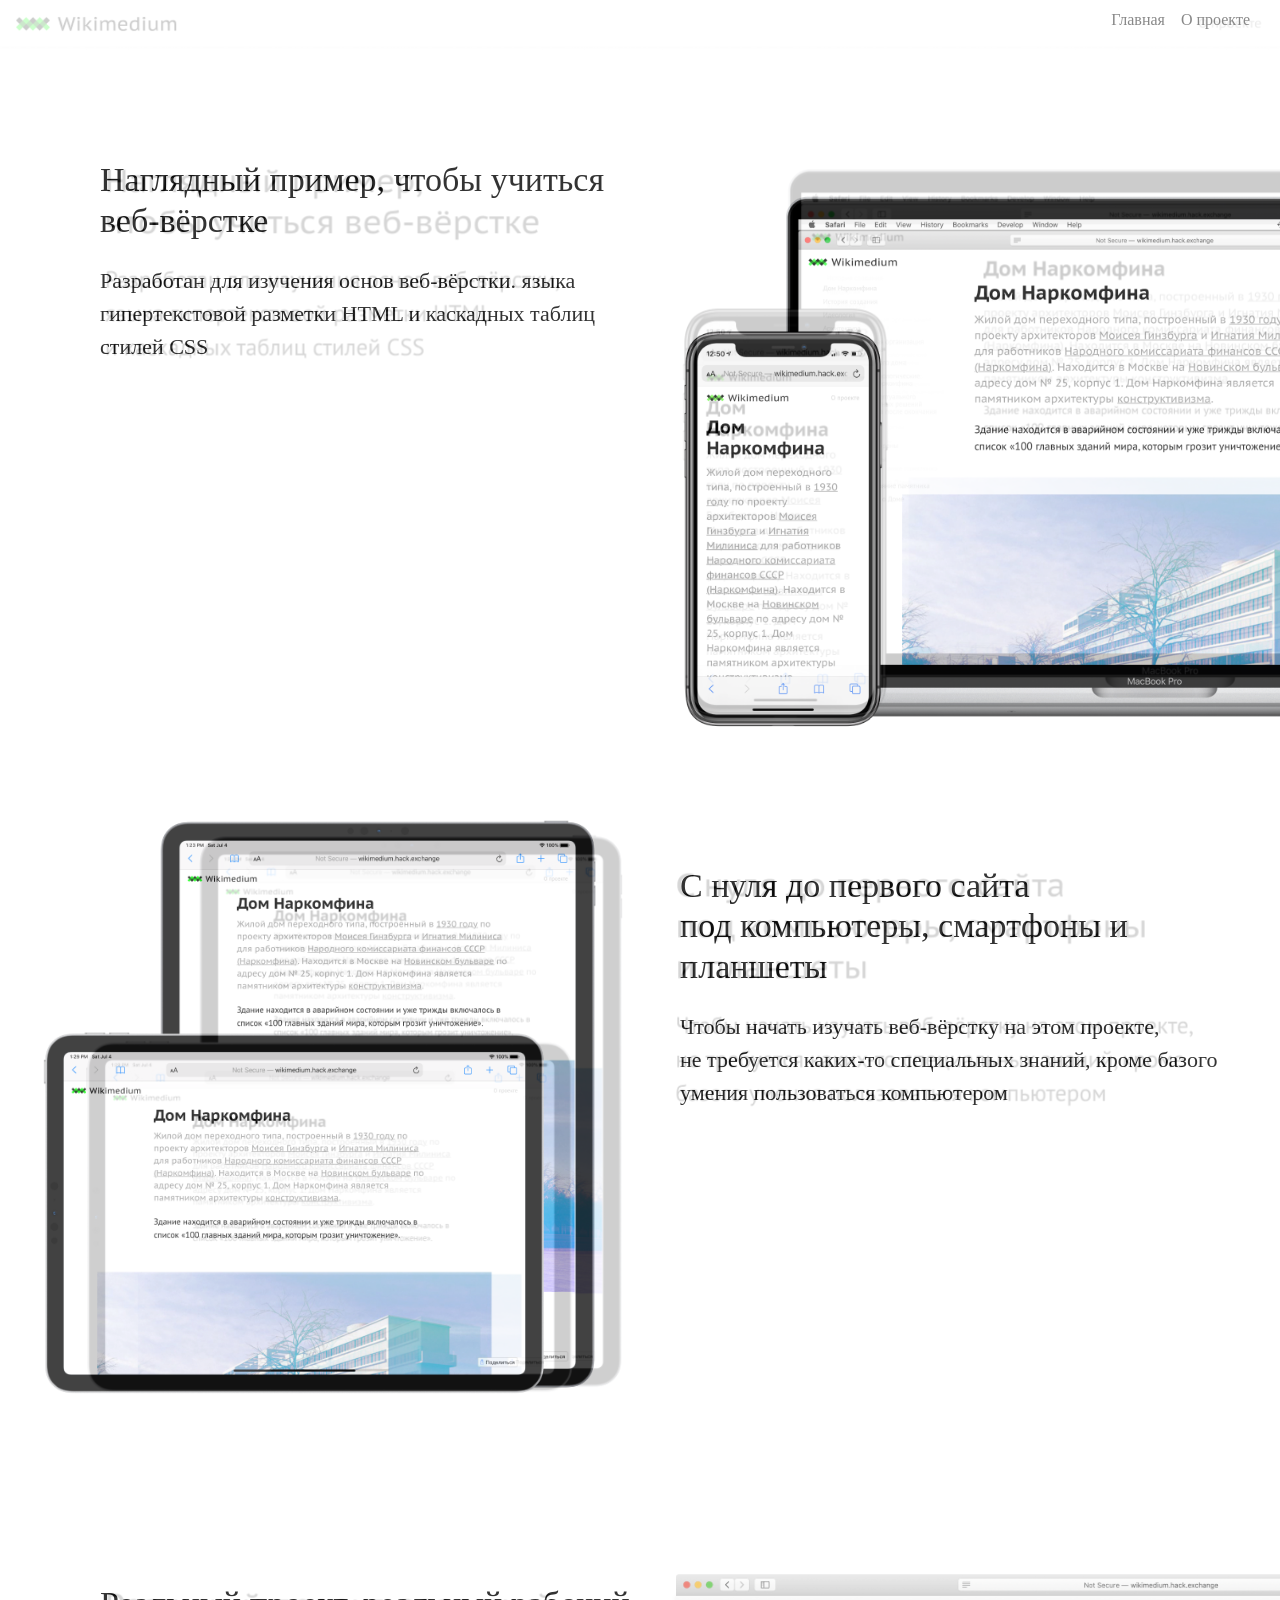
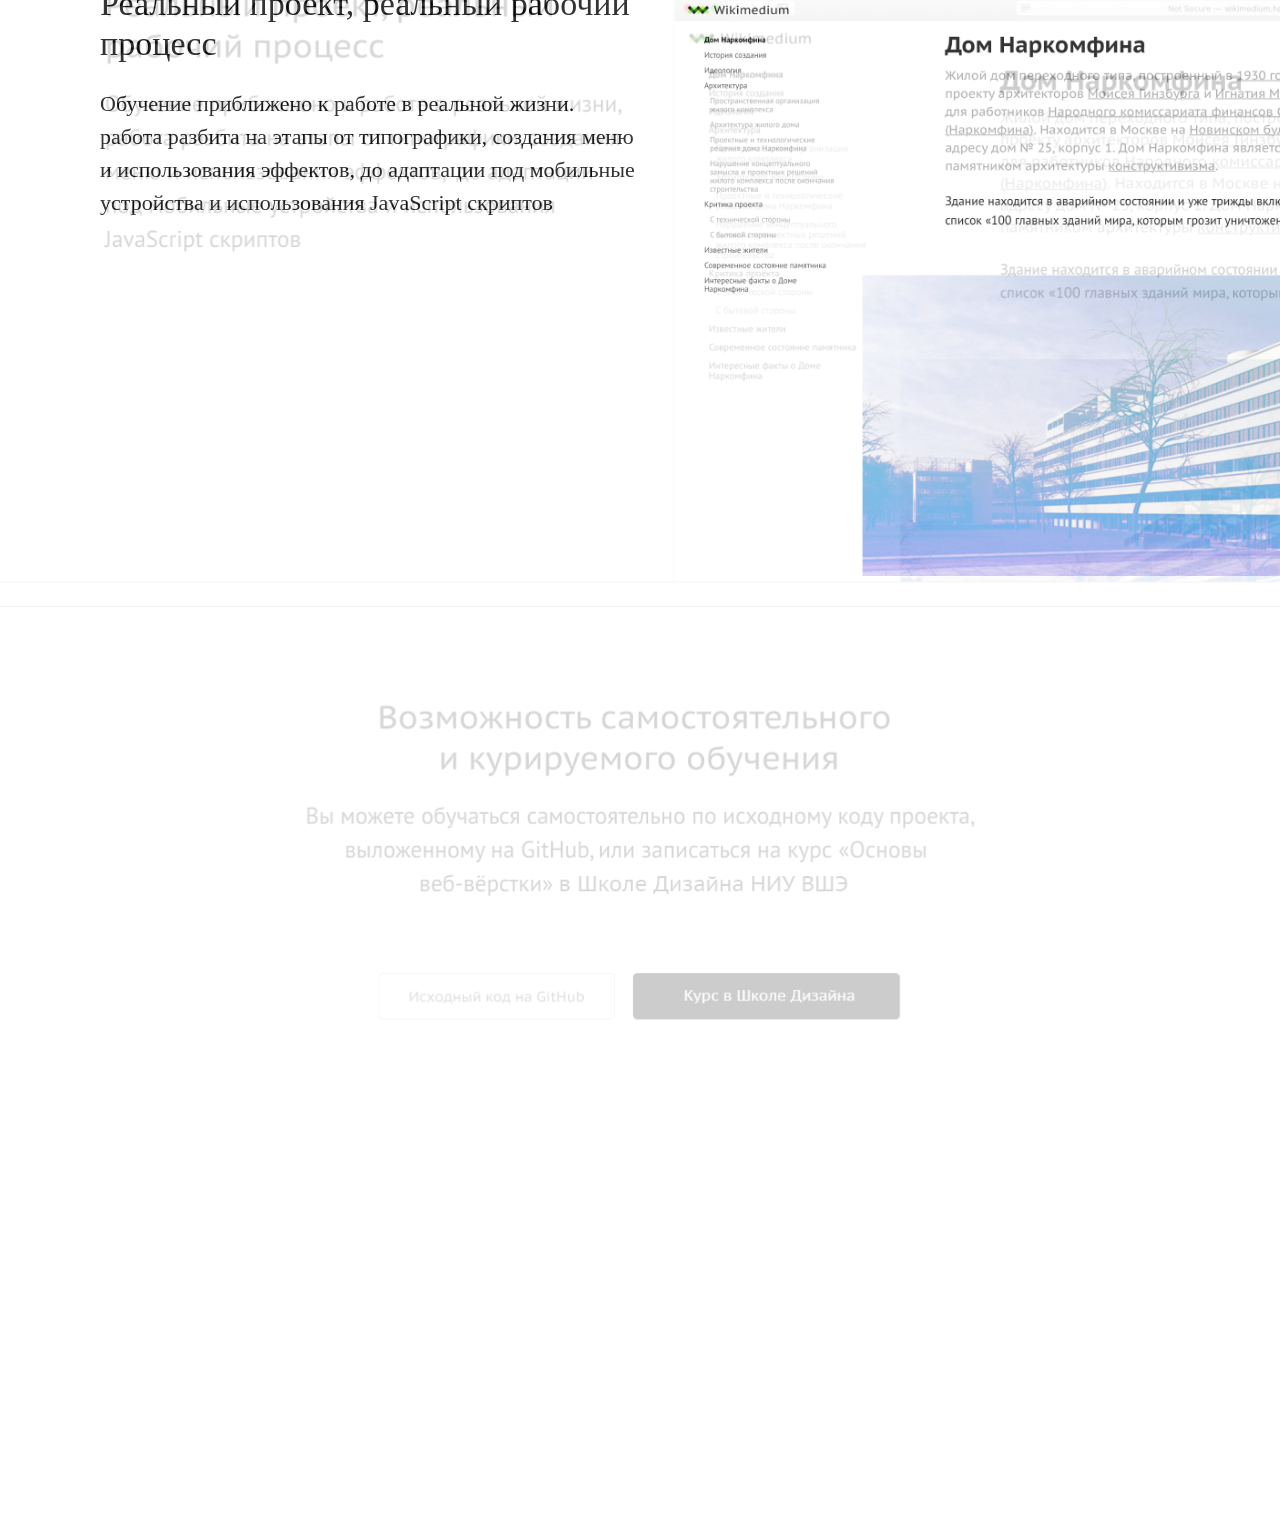
==== about.html @ 473fb977 "верстка 1-3 для about html" ====
<!doctype html>
<html lang="ru">
  <head>
    <meta charset="UTF-8" />
    <meta name="viewport" content="width=device-width, initial-scale=1.0" />
    <title>О проекте</title>
    <link rel="stylesheet" href="stylesheets/style.css" />
  </head>
  <body class="about">
    <nav class="menubar">
      <a href="index.html">Главная</a>
      <a href="about.html">О проекте</a>
    </nav>

    <main class="about-main">
      <section class="section-1">
        <div>
          <h2>Наглядный пример, чтобы учиться веб-вёрстке</h2>

          <p>
            Разработан для изучения основ веб-вёрстки. языка гипертекстовой
            разметки HTML и каскадных таблиц стилей CSS
          </p>
        </div>

        <div>
          <img
            src="images/images/about1.png"
            alt="мокап проекта Дом Наркомфина на дескопе и телефоне"
          />
        </div>
      </section>

      <section class="section-2">
        <div>
          <img
            src="images/images/about2.png"
            alt="мокап проекта Дом Наруомфина на планшетах"
          />
        </div>

        <div>
          <h2>
            С нуля до первого сайта под&nbsp;компьютеры, смартфоны и планшеты
          </h2>

          <p>
            Чтобы начать изучать веб-вёрстку на этом проекте, не&nbsp;требуется
            каких-то специальных знаний, кроме базого умения пользоваться
            компьютером
          </p>
        </div>
      </section>

      <section class="section-3">
        <div>
          <h2>Реальный проект, реальный рабочий процесс</h2>

          <p>
            Обучение приближено к работе в реальной жизни. работа разбита на
            этапы от типографики, создания меню и использования эффектов, до
            адаптации под мобильные устройства и использования JavaScript
            скриптов
          </p>
        </div>

        <div>
          <img src="images/images/about3.png" alt="мокап проекта на сайте" />
        </div>
      </section>

      <section class="section-4"></section>
    </main>
  </body>
</html>
---- stylesheets/style.css ----
@import "reset.css";
@import "fronts.css";
@import "layout.css";
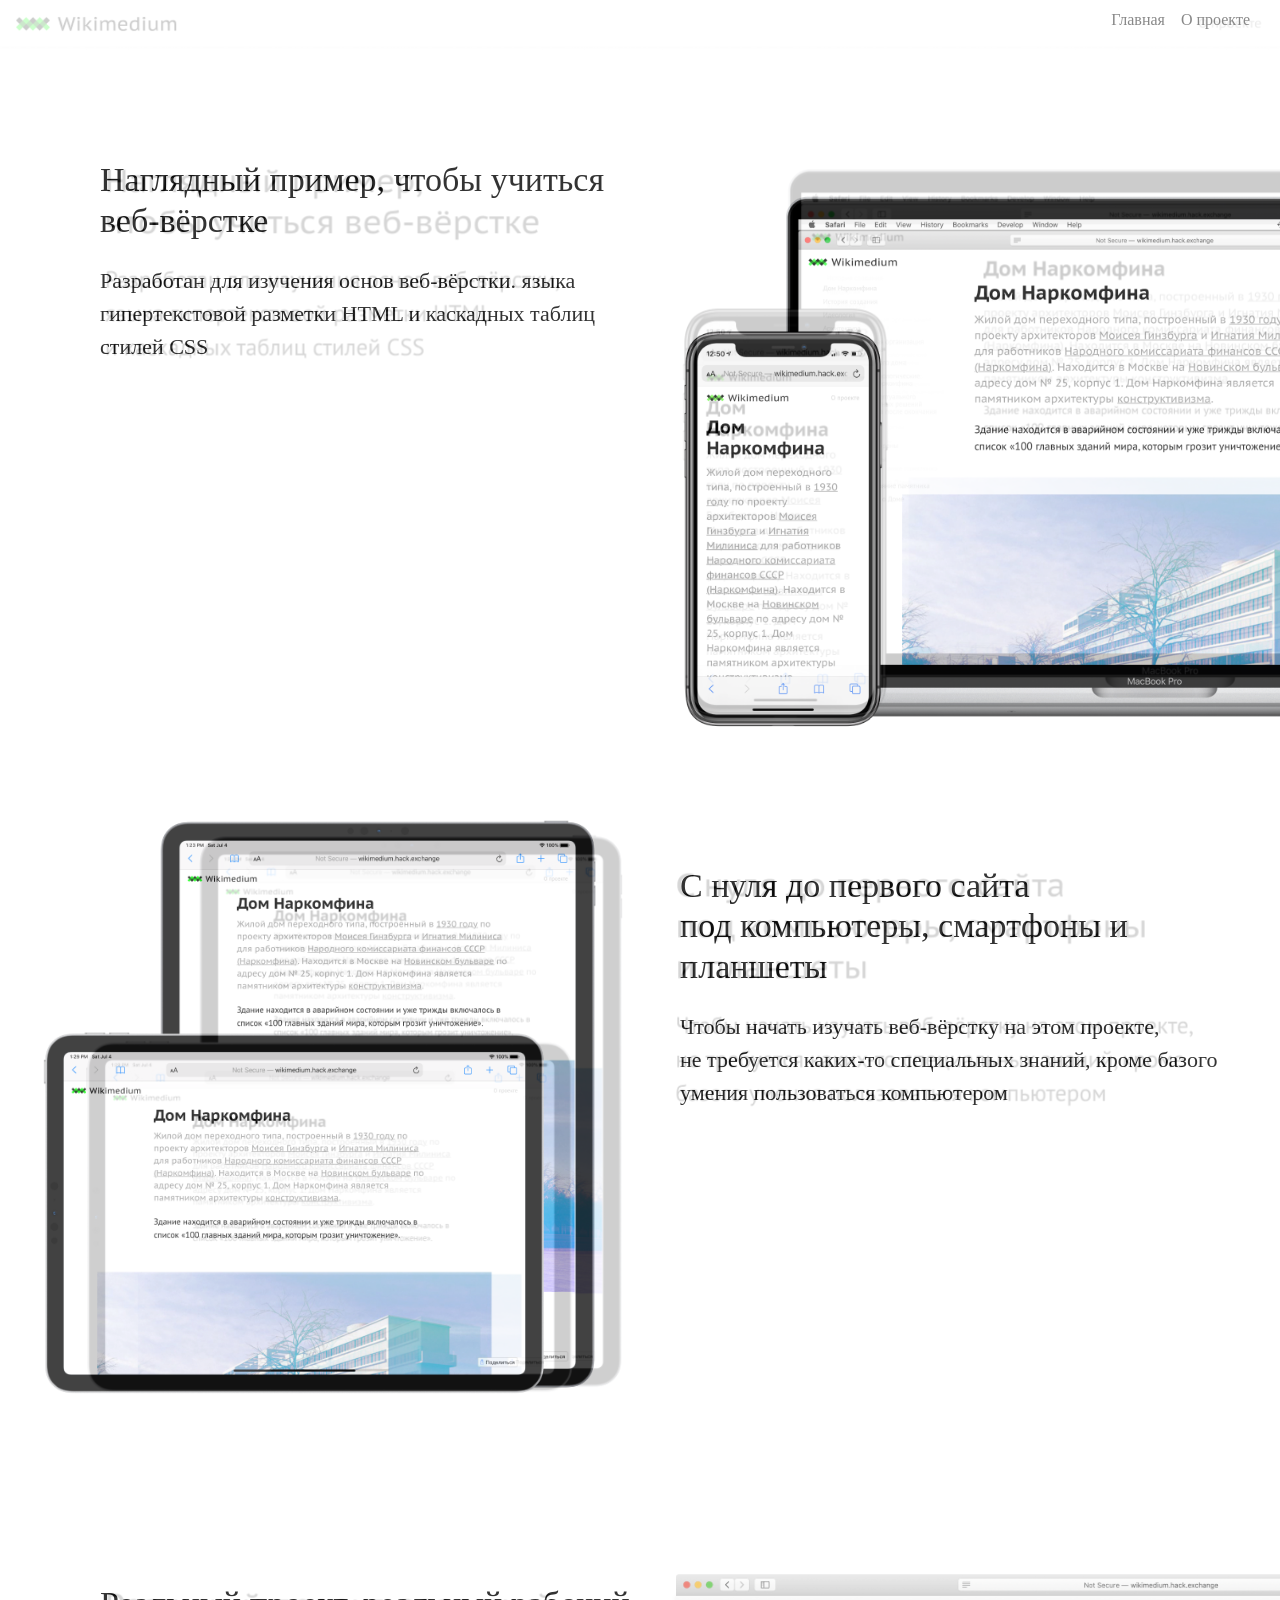
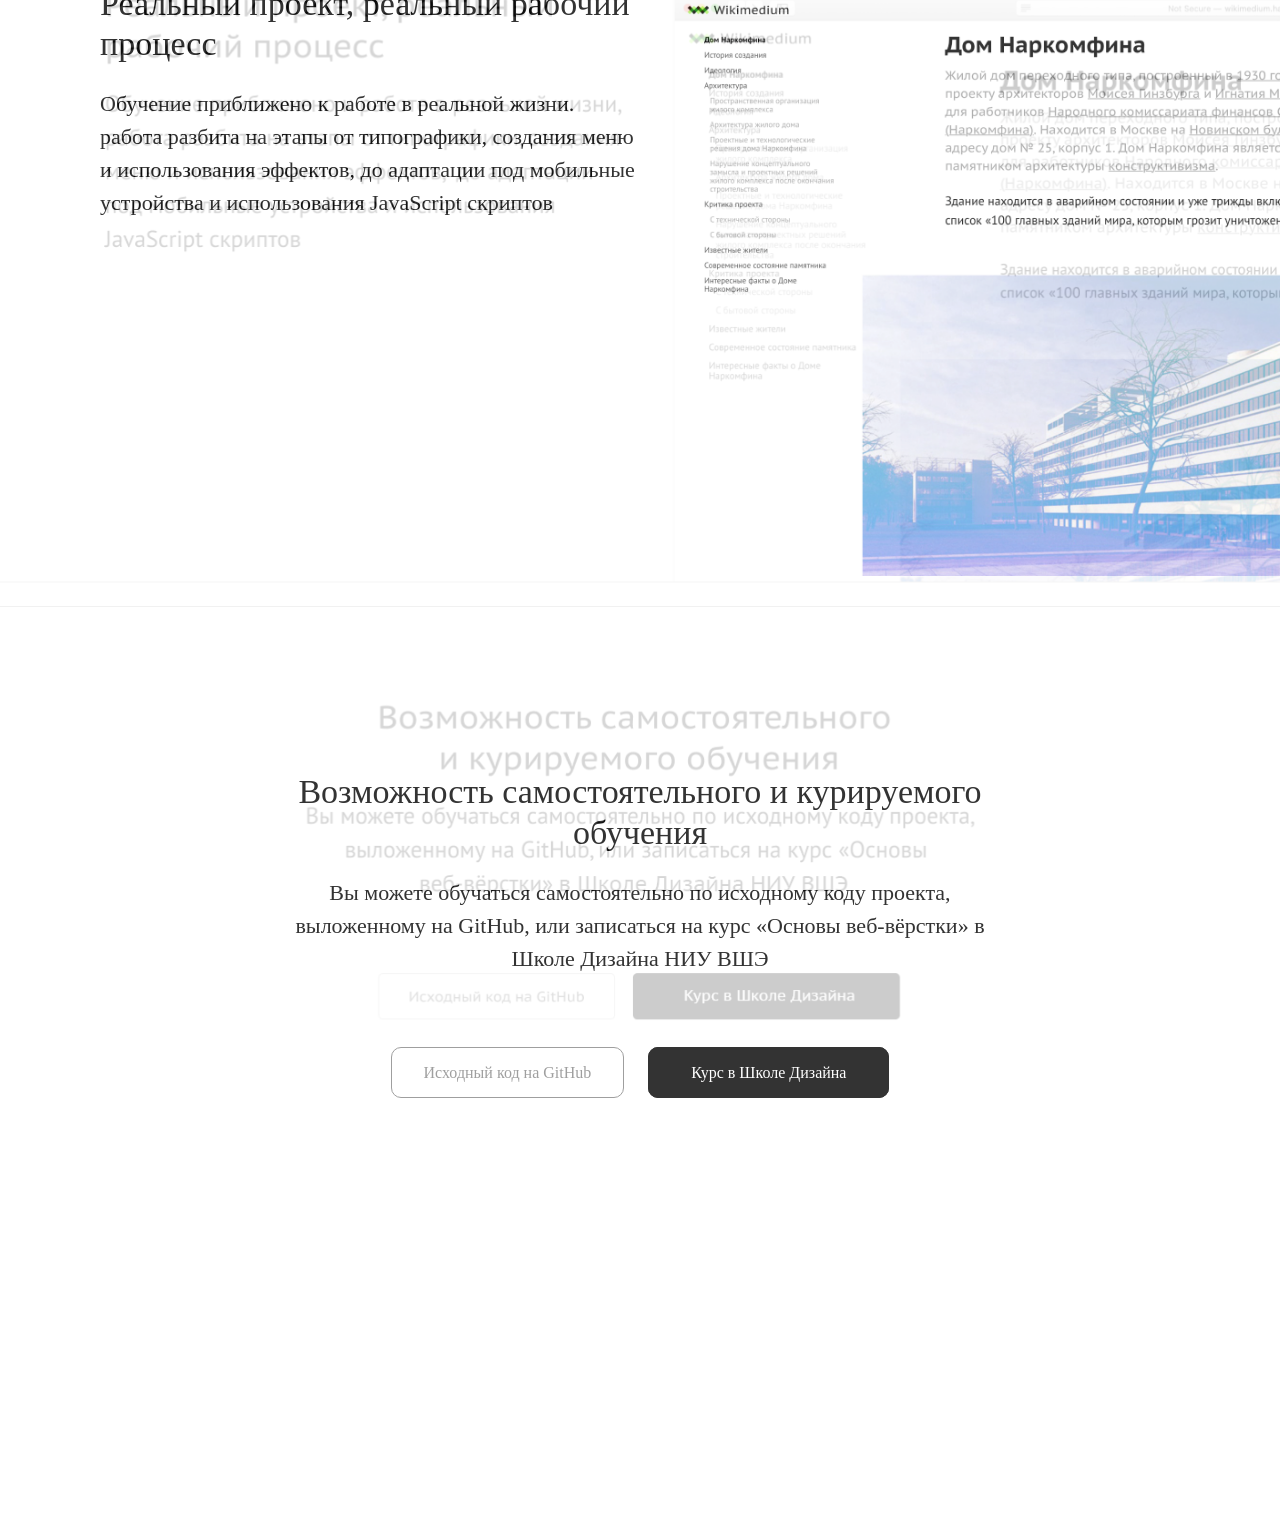
==== commit fd015c9a: "фавикон 4 сектор" ====
--- a/about.html
+++ b/about.html
@@ -69,7 +69,27 @@
         </div>
       </section>
 
-      <section class="section-4"></section>
+      <section class="section-4">
+        <div class="about-text">
+          <h2>Возможность самостоятельного и курируемого обучения</h2>
+          <p>
+            Вы можете обучаться самостоятельно по исходному коду проекта,
+            выложенному на GitHub, или записаться на курс «Основы веб-вёрстки» в
+            Школе Дизайна НИУ ВШЭ
+          </p>
+        </div>
+
+        <div>
+          <a
+            href="https://github.com/kalekseeva2008-glitch/b26yki1"
+            class="about-link light"
+            >Исходный код на GitHub</a
+          >
+          <a href="https://creative.hse.ru/ba" class="about-link dark"
+            >Курс в Школе Дизайна</a
+          >
+        </div>
+      </section>
     </main>
   </body>
 </html>
